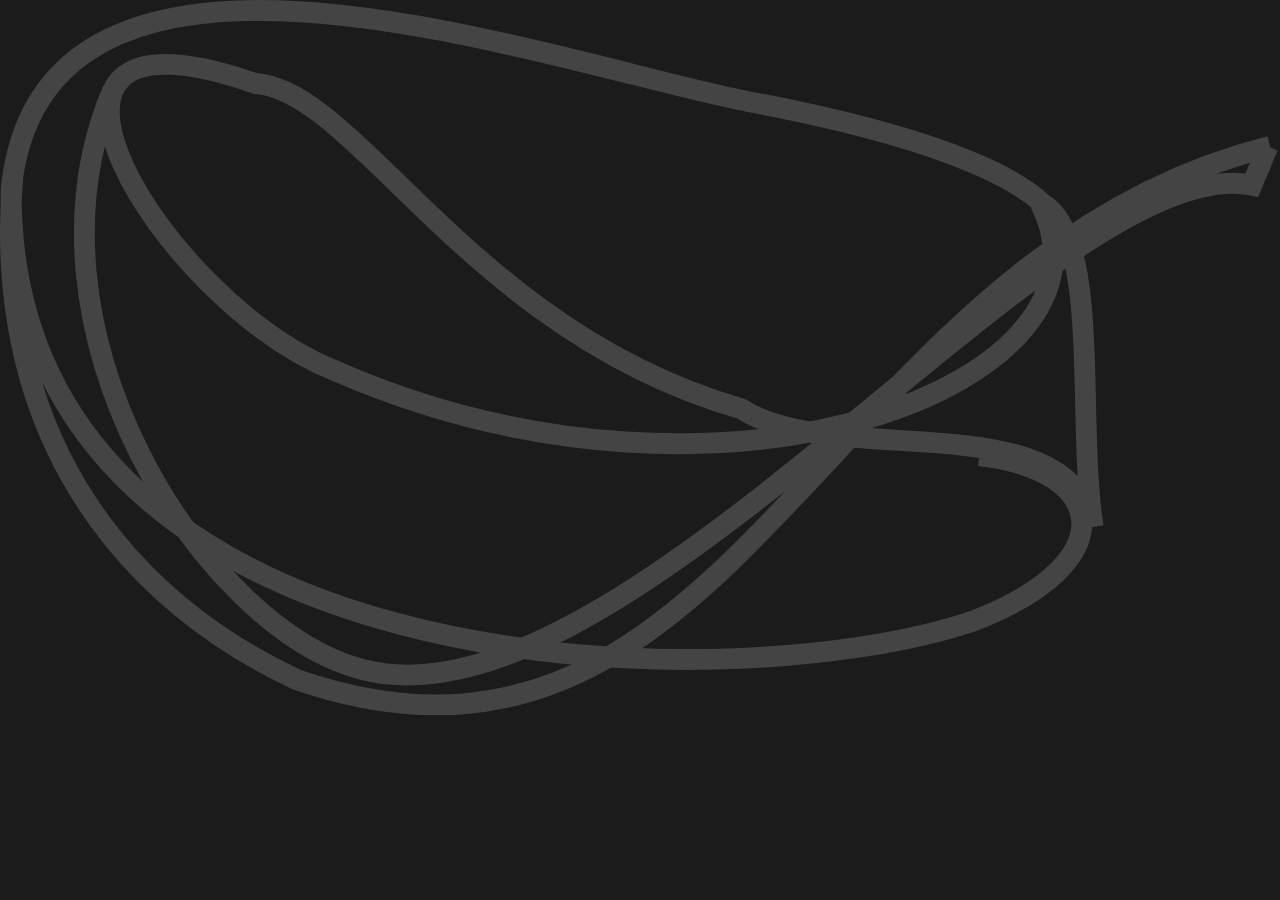
==== index.html @ c8cbcb64 "Update index.html" ====
<html lang="en">
<head>
    <meta charset="UTF-8">
    <meta name="viewport" content="width=device-width, initial-scale=1.0">
    <title>Q Wonder</title>
    <link rel="stylesheet" type="text/css" href="./styles.css" media="all">
</head>
<body>
    <div style="height: 100vh; align-items: center;">
        <svg id="svgtemp" "http://www.w3.org/2000/svg" viewBox="-0.989879 19.1425 12.26 6.852">
            <path d="m 8.39 23.507 c 1.227 0.136 1.402 1.012 -0.039 1.577 c -2.396 0.819 -9.273 0.643 -9.234 -4.129 c 0.312 -3.078 5.377 -1.13 7.169 -0.819 c 1.617 0.312 2.396 0.663 2.708 0.955 c 0.564 0.331 0.3247 2.0647 0.487 3.097 c -0.234 -1.207 -2.474 -0.545 -3.371 -1.13 c -2.591 -0.74 -3.681 -3.058 -4.655 -3.116 c -2.728 -0.955 -0.916 2.103 0.798 2.766 c 3.741 1.617 7.598 0.078 6.721 -1.617 m 2.201 -0.546 c -4.305 1.072 -5.104 6.565 -9.331 5.104 c -0.74 -0.35 -3 -1.597 -2.708 -4.85 m 0.955 -0.799 c -0.974 2.279 0.857 5.143 2.377 5.552 c 2.532 0.682 6.701 -5.026 8.532 -4.636 l 0.156 -0.371" stroke="#444444" stroke-width="0.2" fill="none"/>
        </svg>            


    </div>
</body>
</html>
---- styles.css ----
* {
    margin: 0;
    padding: 0;
    box-sizing: border-box;
}

body {
    font-family: Arial, Helvetica, sans-serif;
    background-color: rgb(27, 27, 27);

}
header {
    background-color: 1b1b1b;
    color: rgb(231, 15, 15);
    padding: 10px 0;
    
    /* position: fixed;
    top: 0;
    width: 25%;
    padding: 30px 10px;
    display: flex;
    justify-content: space-between;
    align-items: center;
    text-align: center; */
}
h3 {
    padding: 10px;
}
img {
    display: block;
    width: 100%;
    height: auto;
}
div#logoQ img {
    width: 135px;
}
div#topnav li {
    display: block;
    margin-left: 70px;
}
footer {
    padding-top: 120px;
}
.mono {
    font-family: "architekt";
}
footer a {
    transition: color 0.8s ease;
}
header#menu {
    height: 60px;
    position: fixed;
    top: 0;
    left: 0;
    right: 0;
    z-index: 10;
    height: 80px;
}
.ancora:before, #menu-c li a:before {content: ''; position: absolute; bottom: -4px; height: 1px; background: #dcdccd; width: 0; transition: width 0.6s ease;}
.attivo.ancora:before, .ancora:hover:before, #menu-c li a:hover:before {
    width: 100%;
}
.flex {display: flex; justify-content: space-between; align-items: center;}
#smooth-container {
    opacity: 0;
    transition: opacity 1s ease;
}
#smooth-container.show {opacity: 1; !important;}
.w100 {width: 100%;}
.logo-container {
    height: calc(100vh - 240px);
    display: flex;
    align-items: flex-end;
    padding: 120px;
}
div#logo img {
    width: 135px;
}
div#menu-c li {
    display: inline-block;
    margin-left: 70px;
}
div#menu-c li:first-of-type {
    margin-left: 0;
}
.center-title {
    position: absolute;
    top: 50%;
    max-width: 1070px;
    left: 50%;
    transform: translate(-50%, -50%);
    width: 100%;
}
.logo-in-page {
    width: 100%;
}
.canvas-imgs {
    display: block;
    object-fit: contain;
    width: 80%;
    height: 80%;
    margin: 0 auto;
    margin-bottom: -80%;
}
.panel {
    width: 100%;
    height: 100%;
    position: relative;
    box-sizing: border-box;
    display: flex;
    align-items: center;
    text-align: center;
}
.panel {
    height: 100vh;    
}
.plus {
    z-index: 10;
    position: absolute;
    top: 160px;
    left: 120px;
    width: 100px;
}
.wrap {
    max-width: auto;
    margin: 0 auto;
    padding: 0 20px;
    overflow: hidden;
    /* display: inline-block; */
}
#logoQ {
    float: left;
    /* height: 50px; */
    /* width: 50px; */
    
}
#logoQanvaz {
    float: left;

}
nav {
    float: right;
}
.topnav {
    list-style-type: none;
    margin: 0;
    padding: 0;
}

.topnav li {
    display: inline-block;
    margin-left: 20px;
}
.topnav li a {
    color: aqua;
    text-decoration: none;
    padding: 10px 15px;
    display: inline-block;
    transition: background-color 0.3s;
}
.topnav li a:hover {
    background-color: aqua;
}
/* .burgernav {
    display: none;
    cursor: pointer;
}
.burgernav div {
    width: 25px;
    height: 3px;
    background-color: blue ;
    margin: 5px;
    transition: transform 0.3s, background-color 0.3s ;
} */
.content {
    padding: 50px 0;
    text-align: left;
}
.page {}
@font-face {
    font-family: "architekt";
    src: url("../fonts/architekt.woff");
}
@keyframes loading {
    0% {
        background-position: 0 0;
    }
    100% {
        background-position: 10000000% 0;
    }
}
@keyframes show-content-image {
    0% {
        visibility: hidden;
    }
    99% {
        visibility: hidden;
    }
    to {
        visibility: visible;
    }
}
@keyframes turn-on-visibility {
    0% {
        opacity: 0;
    }
    to {
        opacity: 1;
    }
}
}
/* @media screen and (max-width: 768px) {
    .topnav {
        display: none;
        text-align: center;
        width: 100%;
        position: absolute;
        background-color: blue ;
        top: 60px;
        left: 0;
        z-index: 1;
    }
    .topnav.active {
        display: block;
    }
    .topnav li {
        display: block;
        margin: 10px 0;
    }
    .burgernav {
        display: block;
        float: right;
        margin-top: 15px;
    }
    .burgernav.active .first {
        transform: rotate(-45deg) translate(-5px, 6px);
    }
    .burgernav.active .second {
        opacity: 0;
    }
    .burgernav.active .third {
        transform: rotate(45deg), translate(-5px, -6px);
    }
} */
/* body {
    background-color: 1b1b1b;
    margin: 0;
    border: 0;
    padding: 0;
    
    }
div {
    display: grid;
    height: 
}
ul {
    color:#dcdccd;
}
#land {
    inset
    
}
#topnav {
    max-height: 16px;
    height: 50px;
    /* position: fixed;
    top: 0;
    left: 0;
    right: 0;
    z-index: 0; */

/* }
/* #pgzero .topnav {
    overflow: hidden; 
}
@font-face {
    font-family: ;
    src: url();
}


contemporary on desktop 41px to 65px|on mobile 34px-146px */ */

/* .leftnav {
    width: 200px;
    background-color: ;
    position: fixed;
    top: 0;
    bottom: 0;
    overflow-y: auto;
} */
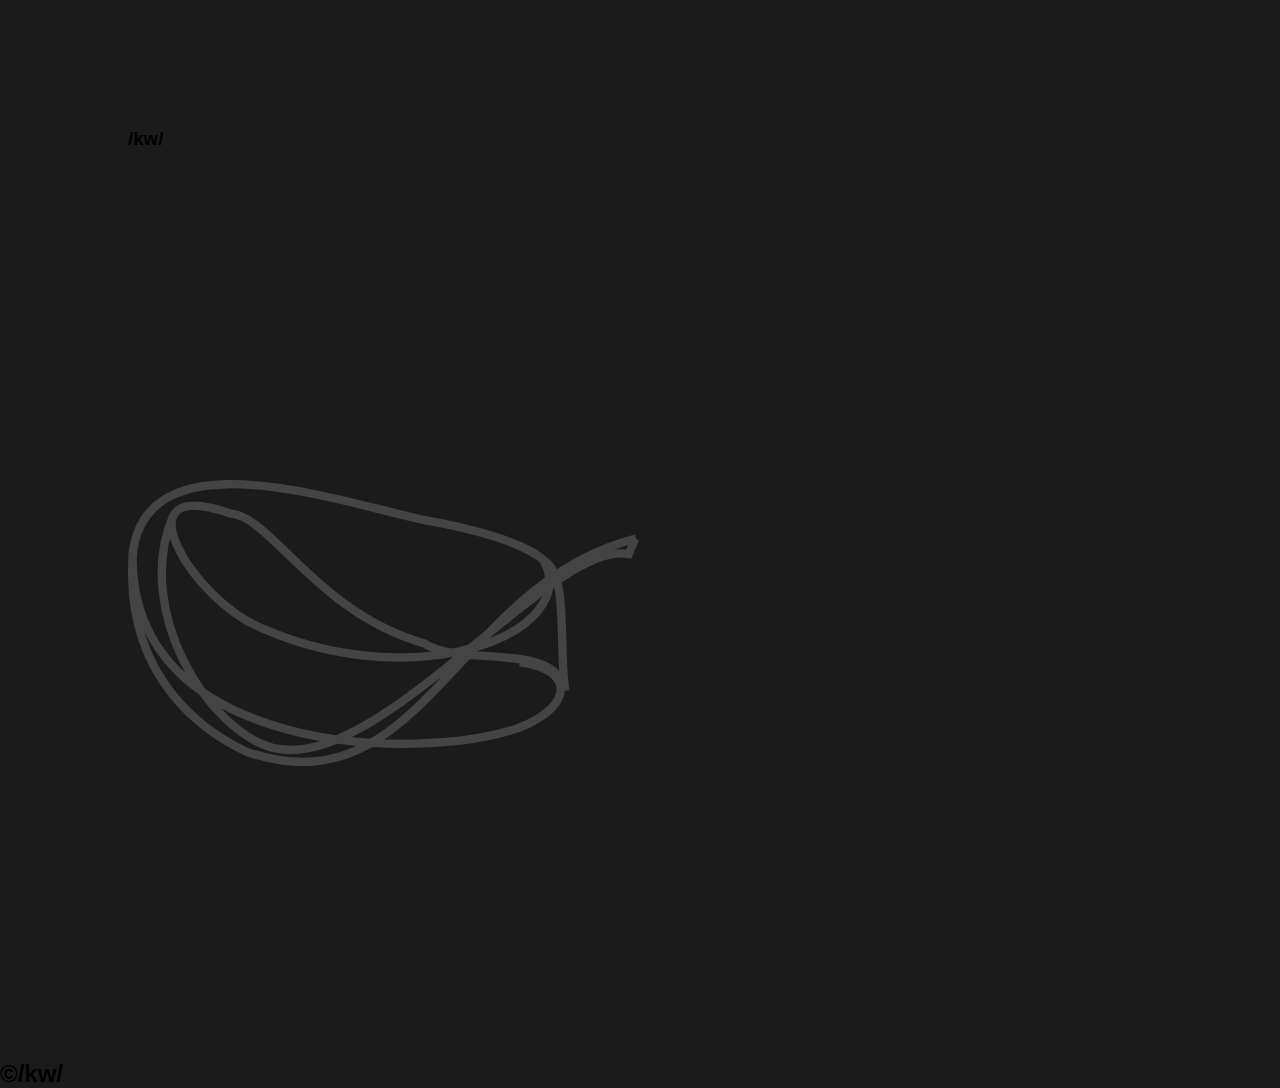
==== commit b5bfbd1a: "upd" ====
--- a/index.html
+++ b/index.html
@@ -3,9 +3,12 @@
     <meta charset="UTF-8">
     <meta name="viewport" content="width=device-width, initial-scale=1.0">
     <title>Q Wonder</title>
-    <link rel="stylesheet" type="text/css" href="./styles.css" media="all">
+    <link rel="stylesheet" type="text/css" href="styles.css" media="all">
 </head>
-<body>
+<body class="">
+    <div>
+        <h3 style="padding-left: 10%; padding-top: 10%;">/kw/</h3>
+    </div>
     <div style="height: 100vh; align-items: center;">
         <svg id="svgtemp" "http://www.w3.org/2000/svg" viewBox="-0.989879 19.1425 12.26 6.852">
             <path d="m 8.39 23.507 c 1.227 0.136 1.402 1.012 -0.039 1.577 c -2.396 0.819 -9.273 0.643 -9.234 -4.129 c 0.312 -3.078 5.377 -1.13 7.169 -0.819 c 1.617 0.312 2.396 0.663 2.708 0.955 c 0.564 0.331 0.3247 2.0647 0.487 3.097 c -0.234 -1.207 -2.474 -0.545 -3.371 -1.13 c -2.591 -0.74 -3.681 -3.058 -4.655 -3.116 c -2.728 -0.955 -0.916 2.103 0.798 2.766 c 3.741 1.617 7.598 0.078 6.721 -1.617 m 2.201 -0.546 c -4.305 1.072 -5.104 6.565 -9.331 5.104 c -0.74 -0.35 -3 -1.597 -2.708 -4.85 m 0.955 -0.799 c -0.974 2.279 0.857 5.143 2.377 5.552 c 2.532 0.682 6.701 -5.026 8.532 -4.636 l 0.156 -0.371" stroke="#444444" stroke-width="0.2" fill="none"/>
@@ -13,5 +16,8 @@
 
 
     </div>
+    <div>
+        <h2>&copy;/kw/</h2>
+    </div>
 </body>
-</html>
+</html>--- a/styles.css
+++ b/styles.css
@@ -6,121 +6,28 @@
 }
 
 body {
-    font-family: Arial, Helvetica, sans-serif;
-    background-color: rgb(27, 27, 27);
+    font-family: 'Gill Sans', 'Gill Sans MT', Calibri, 'Trebuchet MS', sans-serif;
+    background-color: 1b1b1b;
 
 }
 header {
     background-color: 1b1b1b;
-    color: rgb(231, 15, 15);
+    color: rgb(6, 6, 6);
     padding: 10px 0;
-    
-    /* position: fixed;
-    top: 0;
-    width: 25%;
-    padding: 30px 10px;
-    display: flex;
-    justify-content: space-between;
-    align-items: center;
-    text-align: center; */
 }
 h3 {
     padding: 10px;
 }
-img {
+#svgtemp {
     display: block;
-    width: 100%;
+    width: 50%;
     height: auto;
-}
-div#logoQ img {
-    width: 135px;
+    padding-left: 10%;
+    padding-top: 25%;
 }
 div#topnav li {
     display: block;
     margin-left: 70px;
-}
-footer {
-    padding-top: 120px;
-}
-.mono {
-    font-family: "architekt";
-}
-footer a {
-    transition: color 0.8s ease;
-}
-header#menu {
-    height: 60px;
-    position: fixed;
-    top: 0;
-    left: 0;
-    right: 0;
-    z-index: 10;
-    height: 80px;
-}
-.ancora:before, #menu-c li a:before {content: ''; position: absolute; bottom: -4px; height: 1px; background: #dcdccd; width: 0; transition: width 0.6s ease;}
-.attivo.ancora:before, .ancora:hover:before, #menu-c li a:hover:before {
-    width: 100%;
-}
-.flex {display: flex; justify-content: space-between; align-items: center;}
-#smooth-container {
-    opacity: 0;
-    transition: opacity 1s ease;
-}
-#smooth-container.show {opacity: 1; !important;}
-.w100 {width: 100%;}
-.logo-container {
-    height: calc(100vh - 240px);
-    display: flex;
-    align-items: flex-end;
-    padding: 120px;
-}
-div#logo img {
-    width: 135px;
-}
-div#menu-c li {
-    display: inline-block;
-    margin-left: 70px;
-}
-div#menu-c li:first-of-type {
-    margin-left: 0;
-}
-.center-title {
-    position: absolute;
-    top: 50%;
-    max-width: 1070px;
-    left: 50%;
-    transform: translate(-50%, -50%);
-    width: 100%;
-}
-.logo-in-page {
-    width: 100%;
-}
-.canvas-imgs {
-    display: block;
-    object-fit: contain;
-    width: 80%;
-    height: 80%;
-    margin: 0 auto;
-    margin-bottom: -80%;
-}
-.panel {
-    width: 100%;
-    height: 100%;
-    position: relative;
-    box-sizing: border-box;
-    display: flex;
-    align-items: center;
-    text-align: center;
-}
-.panel {
-    height: 100vh;    
-}
-.plus {
-    z-index: 10;
-    position: absolute;
-    top: 160px;
-    left: 120px;
-    width: 100px;
 }
 .wrap {
     max-width: auto;
@@ -129,17 +36,12 @@
     overflow: hidden;
     /* display: inline-block; */
 }
-#logoQ {
-    float: left;
-    /* height: 50px; */
-    /* width: 50px; */
-    
-}
+
 #logoQanvaz {
     float: left;
 
 }
-nav {
+/* nav {
     float: right;
 }
 .topnav {
@@ -160,29 +62,18 @@
     transition: background-color 0.3s;
 }
 .topnav li a:hover {
-    background-color: aqua;
+    background-color: aqua; */
 }
-/* .burgernav {
-    display: none;
-    cursor: pointer;
-}
-.burgernav div {
-    width: 25px;
-    height: 3px;
-    background-color: blue ;
-    margin: 5px;
-    transition: transform 0.3s, background-color 0.3s ;
-} */
 .content {
     padding: 50px 0;
     text-align: left;
 }
-.page {}
-@font-face {
+
+/* @font-face {
     font-family: "architekt";
     src: url("../fonts/architekt.woff");
-}
-@keyframes loading {
+} */
+/* @keyframes loading {
     0% {
         background-position: 0 0;
     }
@@ -208,85 +99,4 @@
     to {
         opacity: 1;
     }
-}
-}
-/* @media screen and (max-width: 768px) {
-    .topnav {
-        display: none;
-        text-align: center;
-        width: 100%;
-        position: absolute;
-        background-color: blue ;
-        top: 60px;
-        left: 0;
-        z-index: 1;
-    }
-    .topnav.active {
-        display: block;
-    }
-    .topnav li {
-        display: block;
-        margin: 10px 0;
-    }
-    .burgernav {
-        display: block;
-        float: right;
-        margin-top: 15px;
-    }
-    .burgernav.active .first {
-        transform: rotate(-45deg) translate(-5px, 6px);
-    }
-    .burgernav.active .second {
-        opacity: 0;
-    }
-    .burgernav.active .third {
-        transform: rotate(45deg), translate(-5px, -6px);
-    }
 } */
-/* body {
-    background-color: 1b1b1b;
-    margin: 0;
-    border: 0;
-    padding: 0;
-    
-    }
-div {
-    display: grid;
-    height: 
-}
-ul {
-    color:#dcdccd;
-}
-#land {
-    inset
-    
-}
-#topnav {
-    max-height: 16px;
-    height: 50px;
-    /* position: fixed;
-    top: 0;
-    left: 0;
-    right: 0;
-    z-index: 0; */
-
-/* }
-/* #pgzero .topnav {
-    overflow: hidden; 
-}
-@font-face {
-    font-family: ;
-    src: url();
-}
-
-
-contemporary on desktop 41px to 65px|on mobile 34px-146px */ */
-
-/* .leftnav {
-    width: 200px;
-    background-color: ;
-    position: fixed;
-    top: 0;
-    bottom: 0;
-    overflow-y: auto;
-} */
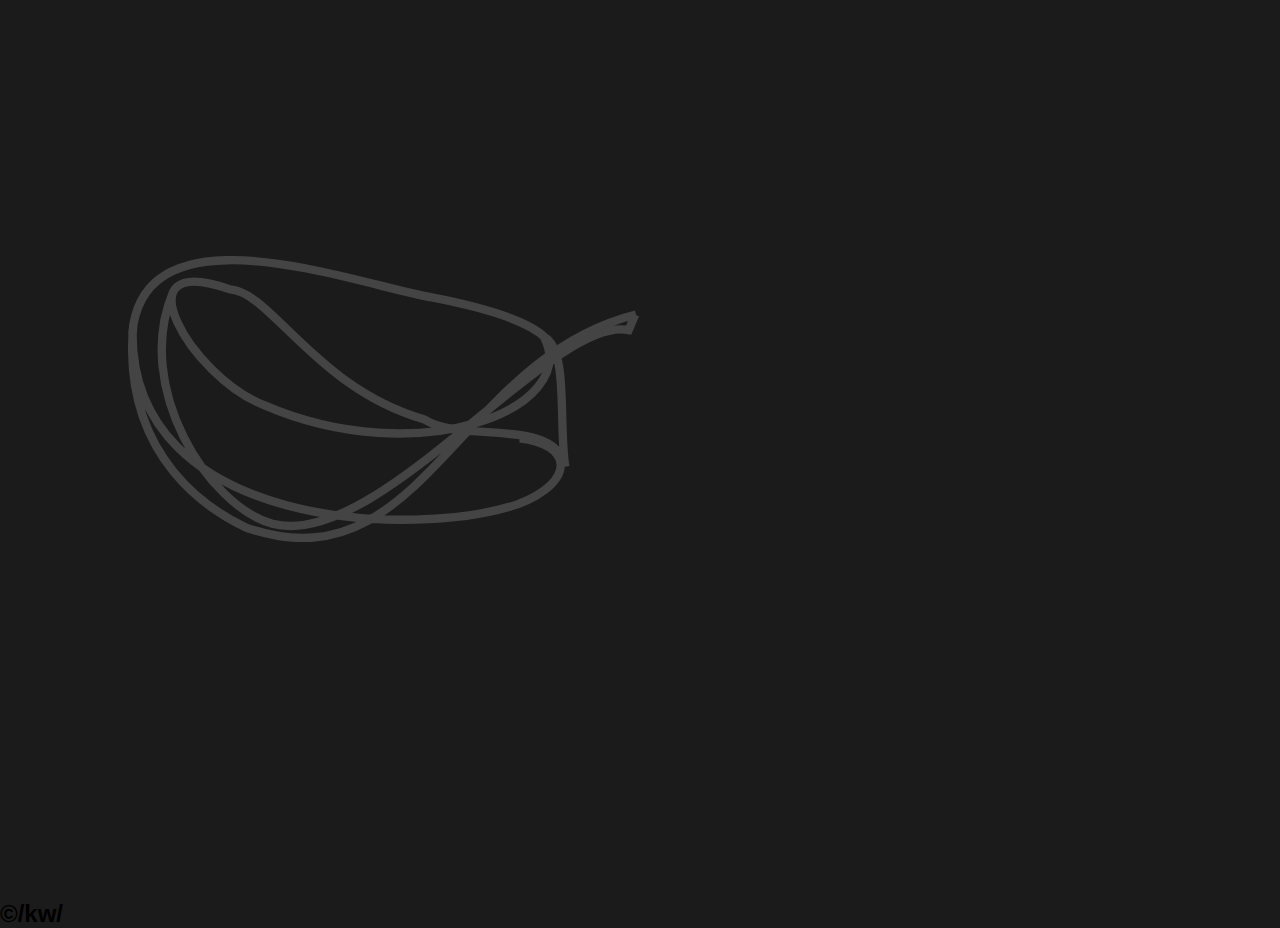
==== commit fe1c7d98: "upd" ====
--- a/index.html
+++ b/index.html
@@ -6,9 +6,6 @@
     <link rel="stylesheet" type="text/css" href="styles.css" media="all">
 </head>
 <body class="">
-    <div>
-        <h3 style="padding-left: 10%; padding-top: 10%;">/kw/</h3>
-    </div>
     <div style="height: 100vh; align-items: center;">
         <svg id="svgtemp" "http://www.w3.org/2000/svg" viewBox="-0.989879 19.1425 12.26 6.852">
             <path d="m 8.39 23.507 c 1.227 0.136 1.402 1.012 -0.039 1.577 c -2.396 0.819 -9.273 0.643 -9.234 -4.129 c 0.312 -3.078 5.377 -1.13 7.169 -0.819 c 1.617 0.312 2.396 0.663 2.708 0.955 c 0.564 0.331 0.3247 2.0647 0.487 3.097 c -0.234 -1.207 -2.474 -0.545 -3.371 -1.13 c -2.591 -0.74 -3.681 -3.058 -4.655 -3.116 c -2.728 -0.955 -0.916 2.103 0.798 2.766 c 3.741 1.617 7.598 0.078 6.721 -1.617 m 2.201 -0.546 c -4.305 1.072 -5.104 6.565 -9.331 5.104 c -0.74 -0.35 -3 -1.597 -2.708 -4.85 m 0.955 -0.799 c -0.974 2.279 0.857 5.143 2.377 5.552 c 2.532 0.682 6.701 -5.026 8.532 -4.636 l 0.156 -0.371" stroke="#444444" stroke-width="0.2" fill="none"/>
@@ -20,4 +17,4 @@
         <h2>&copy;/kw/</h2>
     </div>
 </body>
-</html>+</html>
--- a/styles.css
+++ b/styles.css
@@ -23,7 +23,7 @@
     width: 50%;
     height: auto;
     padding-left: 10%;
-    padding-top: 25%;
+    padding-top: 20%;
 }
 div#topnav li {
     display: block;
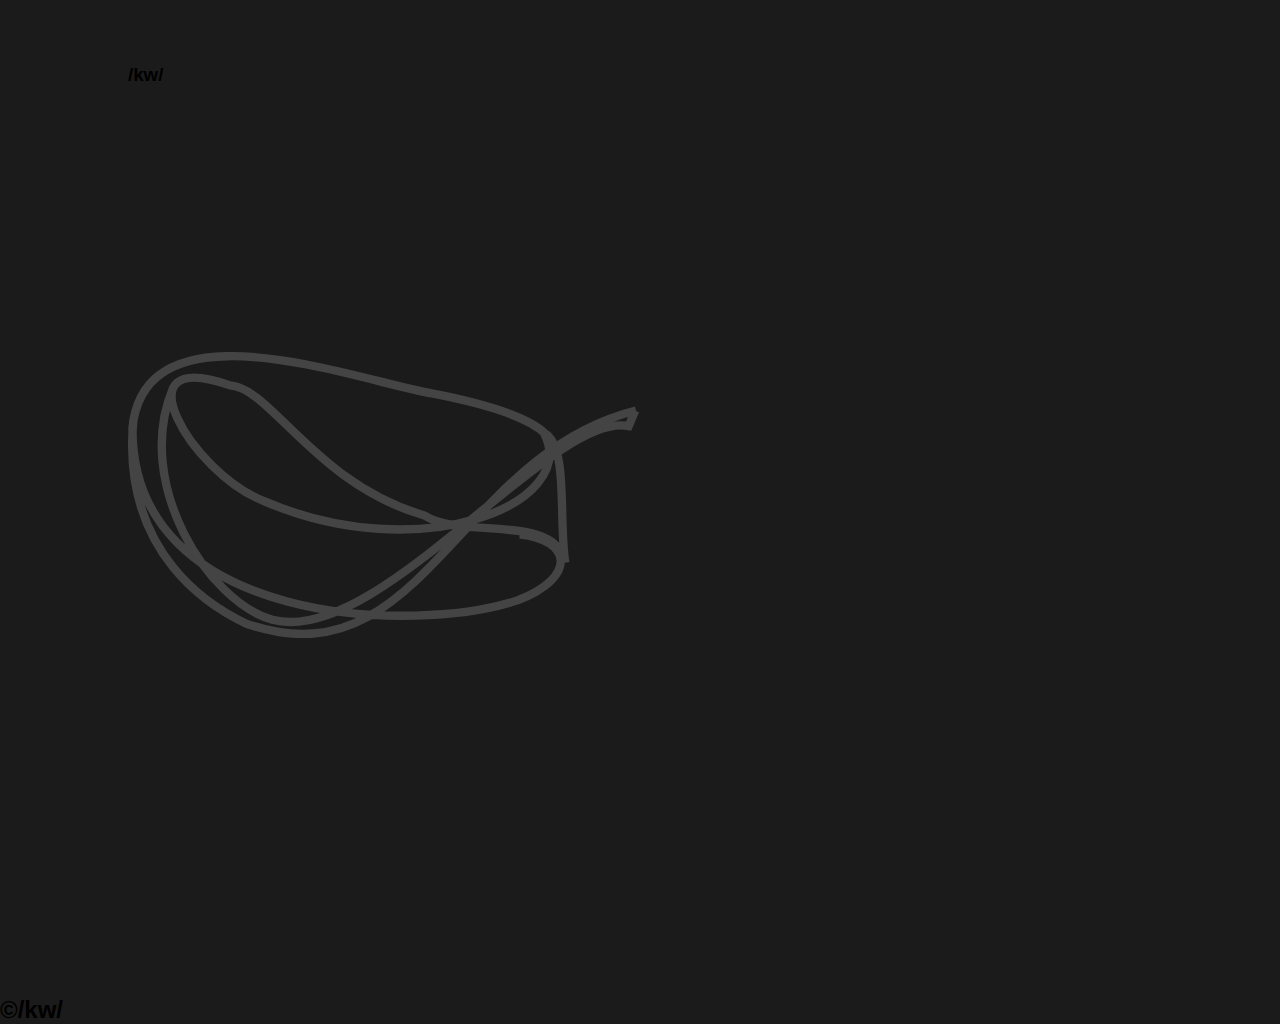
==== commit 213589bd: "upd3" ====
--- a/index.html
+++ b/index.html
@@ -6,6 +6,9 @@
     <link rel="stylesheet" type="text/css" href="styles.css" media="all">
 </head>
 <body class="">
+    <div>
+        <h3 style="padding-left: 10%;padding-top: 5%;">/kw/</h3>
+    </div>
     <div style="height: 100vh; align-items: center;">
         <svg id="svgtemp" "http://www.w3.org/2000/svg" viewBox="-0.989879 19.1425 12.26 6.852">
             <path d="m 8.39 23.507 c 1.227 0.136 1.402 1.012 -0.039 1.577 c -2.396 0.819 -9.273 0.643 -9.234 -4.129 c 0.312 -3.078 5.377 -1.13 7.169 -0.819 c 1.617 0.312 2.396 0.663 2.708 0.955 c 0.564 0.331 0.3247 2.0647 0.487 3.097 c -0.234 -1.207 -2.474 -0.545 -3.371 -1.13 c -2.591 -0.74 -3.681 -3.058 -4.655 -3.116 c -2.728 -0.955 -0.916 2.103 0.798 2.766 c 3.741 1.617 7.598 0.078 6.721 -1.617 m 2.201 -0.546 c -4.305 1.072 -5.104 6.565 -9.331 5.104 c -0.74 -0.35 -3 -1.597 -2.708 -4.85 m 0.955 -0.799 c -0.974 2.279 0.857 5.143 2.377 5.552 c 2.532 0.682 6.701 -5.026 8.532 -4.636 l 0.156 -0.371" stroke="#444444" stroke-width="0.2" fill="none"/>
--- a/styles.css
+++ b/styles.css
@@ -25,10 +25,6 @@
     padding-left: 10%;
     padding-top: 20%;
 }
-div#topnav li {
-    display: block;
-    margin-left: 70px;
-}
 .wrap {
     max-width: auto;
     margin: 0 auto;
@@ -41,62 +37,8 @@
     float: left;
 
 }
-/* nav {
-    float: right;
-}
-.topnav {
-    list-style-type: none;
-    margin: 0;
-    padding: 0;
-}
-
-.topnav li {
-    display: inline-block;
-    margin-left: 20px;
-}
-.topnav li a {
-    color: aqua;
-    text-decoration: none;
-    padding: 10px 15px;
-    display: inline-block;
-    transition: background-color 0.3s;
-}
-.topnav li a:hover {
-    background-color: aqua; */
-}
 .content {
     padding: 50px 0;
     text-align: left;
 }
 
-/* @font-face {
-    font-family: "architekt";
-    src: url("../fonts/architekt.woff");
-} */
-/* @keyframes loading {
-    0% {
-        background-position: 0 0;
-    }
-    100% {
-        background-position: 10000000% 0;
-    }
-}
-@keyframes show-content-image {
-    0% {
-        visibility: hidden;
-    }
-    99% {
-        visibility: hidden;
-    }
-    to {
-        visibility: visible;
-    }
-}
-@keyframes turn-on-visibility {
-    0% {
-        opacity: 0;
-    }
-    to {
-        opacity: 1;
-    }
-} */
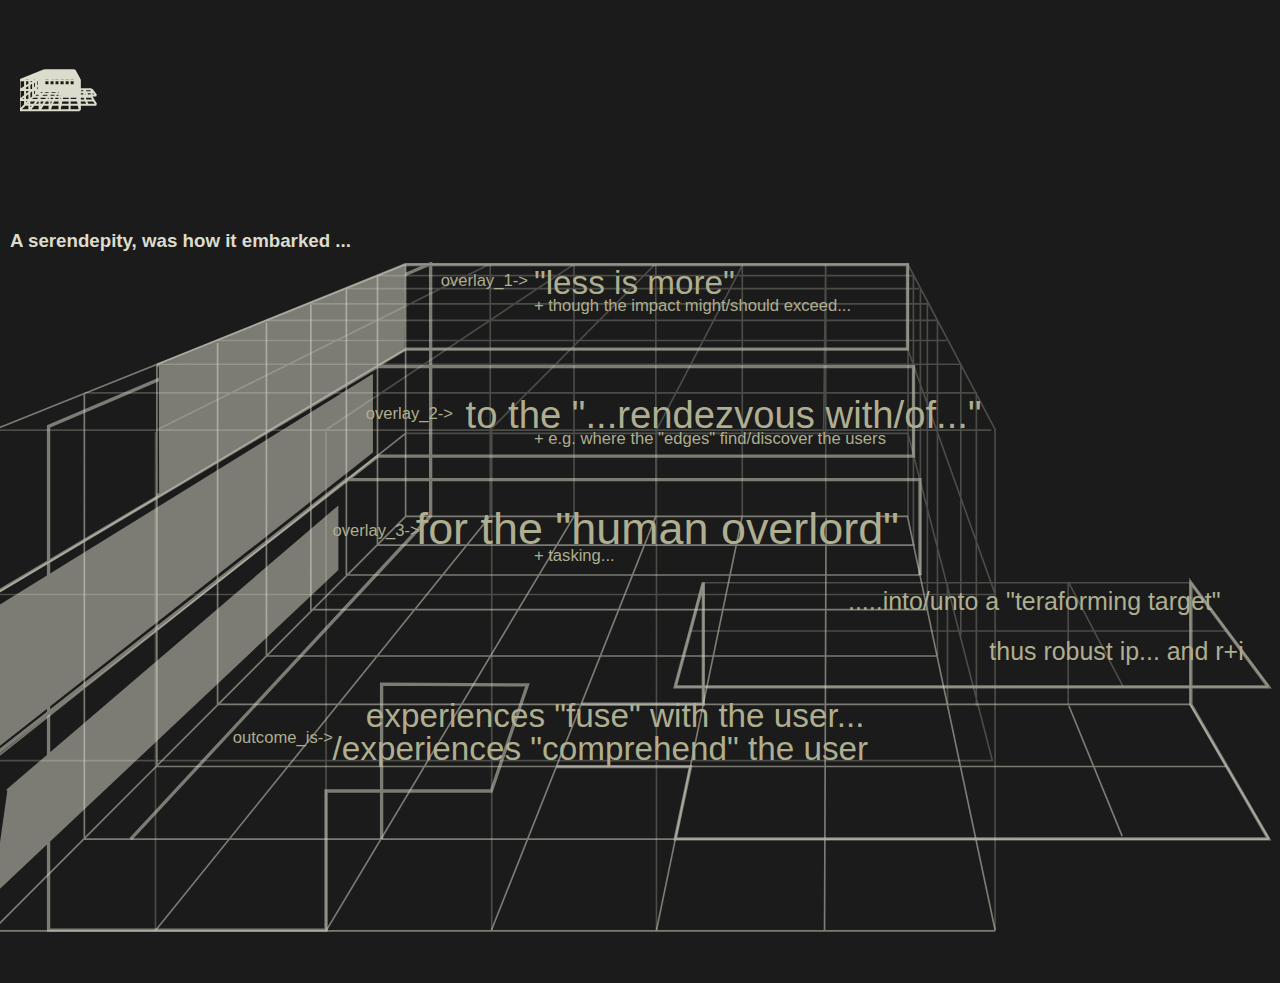
==== commit 446bf062: "Update index.html" ====
--- a/index.html
+++ b/index.html
@@ -2,22 +2,83 @@
 <head>
     <meta charset="UTF-8">
     <meta name="viewport" content="width=device-width, initial-scale=1.0">
-    <title>Q Wonder</title>
+    <title>Investors</title>
     <link rel="stylesheet" type="text/css" href="styles.css" media="all">
+
 </head>
-<body class="">
-    <div>
-        <h3 style="padding-left: 10%;padding-top: 5%;">/kw/</h3>
+<body>
+
+    <header>
+        <div class="wrap">
+            <div id="logoQanvaz">
+                <svg>
+                    <path d="M-.447 70.175V100.27H59.829M5.073 67.95V94.75H76.302M9.436 66.258V90.387H73.72M13.086 64.922V86.647H71.583M16.024 63.676V83.741H56.358M18.695 62.607V80.949H55.824M20.832 61.717V78.871H55.379M22.702 60.916V77.074H55.023M24.394 60.203V75.34H54.577L59.85 100.232M76.322 94.755 71.583 86.647M67.488 94.572 64.282 86.736M49.59 100.274 49.68 75.429M39.477 100.253 44.635 75.353M29.553 100.232 39.441 75.34M19.608 100.274 34.532 75.328M9.327 100.274 29.474 75.341M-.43 100.232 24.403 75.342M-.447 90.031 24.394 70.354M-.358 80.059 24.394 65.278M-.441 70.165 24.393 60.197M24.41 60.18H54.612M-.452 70.161H59.618M54.612 75.35V60.145M42.3 86.651V79.393M49.656 86.651M56.982 86.626V79.393M64.244 86.652V79.336M65.773 90.385M67.557 94.73M64.282 79.336 67.525 85.538M71.583 86.639V79.279 85.651M40.612 85.595H76.287M41.466 82.238H73.784M42.262 79.336H71.622M71.622 79.336 76.287 85.538M40.612 85.595 42.262 79.393M59.847 100.291V70.109L54.596 60.18M24.409 70.348H54.586M24.393 65.279H54.586M29.483 75.331V60.205M-.428 80.042H59.854L54.619 65.349M54.934 77.073V60.854M55.353 78.877V61.693M55.773 80.934V62.449M56.381 83.724V63.624M9.351 100.292V70.291M19.61 100.292V70.234M29.573 100.238V70.121M39.481 100.265V70.121M-.455 90.031H59.683L54.619 70.413M34.52 75.348V60.2M39.442 75.315V60.205M44.642 75.364V60.189M49.662 75.331V60.206M22.701 60.864H54.93M20.843 61.645H55.28M18.689 62.56H55.765M16.023 63.557H56.357M13.088 64.768H56.923M9.453 66.195H57.785V82.515M5.091 67.919H58.719V86.727M29.474 60.172 9.384 70.163M34.536 60.172 19.608 70.134M39.409 60.172 29.526 70.1M44.66 60.223 39.478 70.169M49.654 60.202 49.534 70.238" stroke="#DCDCCD" stroke-width="2" fill="none"/>
+                </svg>
+            </div>
+    </header>
+    
+    <div class="content">
+        <h3 style="color: dcdccd;">A serendepity, was how it embarked ...</h3>
+        <svg xmlns="http://www.w3.org/2000/svg" viewBox="0 60.045 76.98 40.35" class="svgbox">
+            <g opacity="">
+                <path id=""
+                    d="M-.447 70.175V100.27H59.829M5.073 67.95V94.75H76.302M9.436 66.258V90.387H73.72M13.086 64.922V86.647H71.583M16.024 63.676V83.741H56.358M18.695 62.607V80.949H55.824M20.832 61.717V78.871H55.379M22.702 60.916V77.074H55.023M24.394 60.203V75.34H54.577L59.85 100.232M76.322 94.755 71.583 86.647M67.488 94.572 64.282 86.736M49.59 100.274 49.68 75.429M39.477 100.253 44.635 75.353M29.553 100.232 39.441 75.34M19.608 100.274 34.532 75.328M9.327 100.274 29.474 75.341M-.43 100.232 24.403 75.342M-.447 90.031 24.394 70.354M-.358 80.059 24.394 65.278M-.441 70.165 24.393 60.197" stroke="#DCDCCD" stroke-width="0.1" stroke-opacity="50%" fill="none" />
+            </g>
+            <g opacity="50%">
+                <g><polygon points="9.67 73.84 9.65 66.38 24.28 60.34 24.24 65.2" stroke="#DCDCCD" stroke-width="0.2" fill="#dcdccd"/></g>
+                <g><polygon points="0.099,88.94 0.099,80.70 22.33,66.95 22.33,71.46" stroke="#DCDCCD" stroke-width="0.2" fill="#DCDCCD"/></g>
+                <g><polyline points="0.44 91.86 20.25 74.9 20.25 78.53 -0.44 98.02" stroke="#DCDCCD" stroke-width="0.2" fill="#dcdccd"/></g>
+                <g><polyline points="9.44 66.26 24.39 60.2 54.58 60.2 54.58 65.28 24.39 65.28 9.44 74.11 z" stroke="#DCDCCD" stroke-width="0.2" fill="none"/></g>
+                <g><polyline points="-0.44 80.06 22.70 66.34 54.94 66.34 54.94 71.72 22.72 71.72 -0.44 89.8 z" stroke="#DCDCCD" stroke-width="0.2" fill="none"/></g>
+                <g><polyline points="-0.44 89.78 20.83 73.13 55.33 73.13 55.33 78.88" stroke="#DCDCCD" stroke-width="0.2" fill="none"/></g>
+                <g><polyline points="7.86 94.75 25.9  75.32 25.9 60.15 2.92 69.93 2.92 100.23 19.61 100.23 19.61 91.86 29.55 91.86 31.72 85.48 22.95 85.43 22.95 94.75 z" stroke="#DCDCCD" stroke-width="0.2" fill="none"/></g>
+                <g><polyline points ="34.95 86.64 42.3 86.64 42.3 79.32 40.61 85.6  76.29 85.6 71.62 79.34 71.62 86.64 76.29 94.74 40.61 94.74 41.53 90.39 33.46 90.39 z" stroke="#DCDCCD" stroke-width="0.2" fill="none"/></g>
+            </g>
+            <g>
+                <path id=""
+                    d="M24.41 60.18H54.612M-.452 70.161H59.618M54.612 75.35V60.145M42.3 86.651V79.393M49.656 86.651M56.982 86.626V79.393M64.244 86.652V79.336M65.773 90.385M67.557 94.73M64.282 79.336 67.525 85.538M71.583 86.639V79.279 85.651M40.612 85.595H76.287M41.466 82.238H73.784M42.262 79.336H71.622M71.622 79.336 76.287 85.538M40.612 85.595 42.262 79.393M59.847 100.291V70.109L54.596 60.18M24.409 70.348H54.586M24.393 65.279H54.586M29.483 75.331V60.205M-.428 80.042H59.854L54.619 65.349M54.934 77.073V60.854M55.353 78.877V61.693M55.773 80.934V62.449M56.381 83.724V63.624M9.351 100.292V70.291M19.61 100.292V70.234M29.573 100.238V70.121M39.481 100.265V70.121M-.455 90.031H59.683L54.619 70.413M34.52 75.348V60.2M39.442 75.315V60.205M44.642 75.364V60.189M49.662 75.331V60.206M22.701 60.864H54.93M20.843 61.645H55.28M18.689 62.56H55.765M16.023 63.557H56.357M13.088 64.768H56.923M9.453 66.195H57.785V82.515M5.091 67.919H58.719V86.727M29.474 60.172 9.384 70.163M34.536 60.172 19.608 70.134M39.409 60.172 29.526 70.1M44.66 60.223 39.478 70.169M49.654 60.202 49.534 70.238" stroke="#DCDCCD" stroke-width="0.1" stroke-opacity="25%" fill="none"/>
+            </g>
+            <g class="svgtext">
+                <g style="font-size: 2px;"><text x="32.11" y="61.96">"less is more"</text></g>
+                <g style="font-size: 1px;"><text x="32.11" y="63">+ though the impact might/should exceed...</text></g>
+                <g style="font-size: 1px;"><text x="26.5" y="61.5">overlay_1-></text></g>
+                <g style="font-size: 2.3px;"><text x="28" y="70">to the "...rendezvous with/of..."</text></g>
+                <g style="font-size: 1px;"><text x="32.11" y="71">+ e.g. where the "edges" find/discover the users</text></g>
+                <g style="font-size: 1px;"><text x="22" y="69.5">overlay_2-></text></g>
+                <g style="font-size: 2.7px;"><text x="25" y="77">for the "human overlord"</text></g>
+                <g style="font-size: 1px;"><text x="32.11" y="78">+ tasking...</text></g>
+                <g style="font-size: 1px;"><text x="20" y="76.5">overlay_3-></text></g>
+                <g style="font-size: 2px;"><text x="22" y="88">experiences "fuse" with the user...</text></g>
+                <g style="font-size: 2px;"><text x="20" y="90">/experiences "comprehend" the user</text></g>
+                <g style="font-size: 1.5px;"><text x="51" y="81">.....into/unto a "teraforming target" </text></g>
+                <g style="font-size: 1px;"><text x="14" y="89">outcome_is-></text></g>
+                <g style="font-size: 1.5px;"><text x="59.5" y="84">thus robust ip... and r+i </text></g>
+
+    
+            </g>
+        </svg>  
+        <style type="text/css">
+            .svgbox {
+                height: auto; 
+                border: 0;
+                width: auto;
+            }
+            .svgtext {
+                fill:rgb(174, 174, 144);
+            }
+         </style>
+    
+    
     </div>
-    <div style="height: 100vh; align-items: center;">
-        <svg id="svgtemp" "http://www.w3.org/2000/svg" viewBox="-0.989879 19.1425 12.26 6.852">
-            <path d="m 8.39 23.507 c 1.227 0.136 1.402 1.012 -0.039 1.577 c -2.396 0.819 -9.273 0.643 -9.234 -4.129 c 0.312 -3.078 5.377 -1.13 7.169 -0.819 c 1.617 0.312 2.396 0.663 2.708 0.955 c 0.564 0.331 0.3247 2.0647 0.487 3.097 c -0.234 -1.207 -2.474 -0.545 -3.371 -1.13 c -2.591 -0.74 -3.681 -3.058 -4.655 -3.116 c -2.728 -0.955 -0.916 2.103 0.798 2.766 c 3.741 1.617 7.598 0.078 6.721 -1.617 m 2.201 -0.546 c -4.305 1.072 -5.104 6.565 -9.331 5.104 c -0.74 -0.35 -3 -1.597 -2.708 -4.85 m 0.955 -0.799 c -0.974 2.279 0.857 5.143 2.377 5.552 c 2.532 0.682 6.701 -5.026 8.532 -4.636 l 0.156 -0.371" stroke="#444444" stroke-width="0.2" fill="none"/>
-        </svg>            
+ 
 
 
-    </div>
-    <div>
-        <h2>&copy;/kw/</h2>
-    </div>
 </body>
 </html>
+
+
+<!-- <defs>
+    <linearGradient id="" x1="" y1="" x2="" y2="">
+        <stop offset="" style="stop-color: ;"
+    </linearGradient>
+</defs> -->
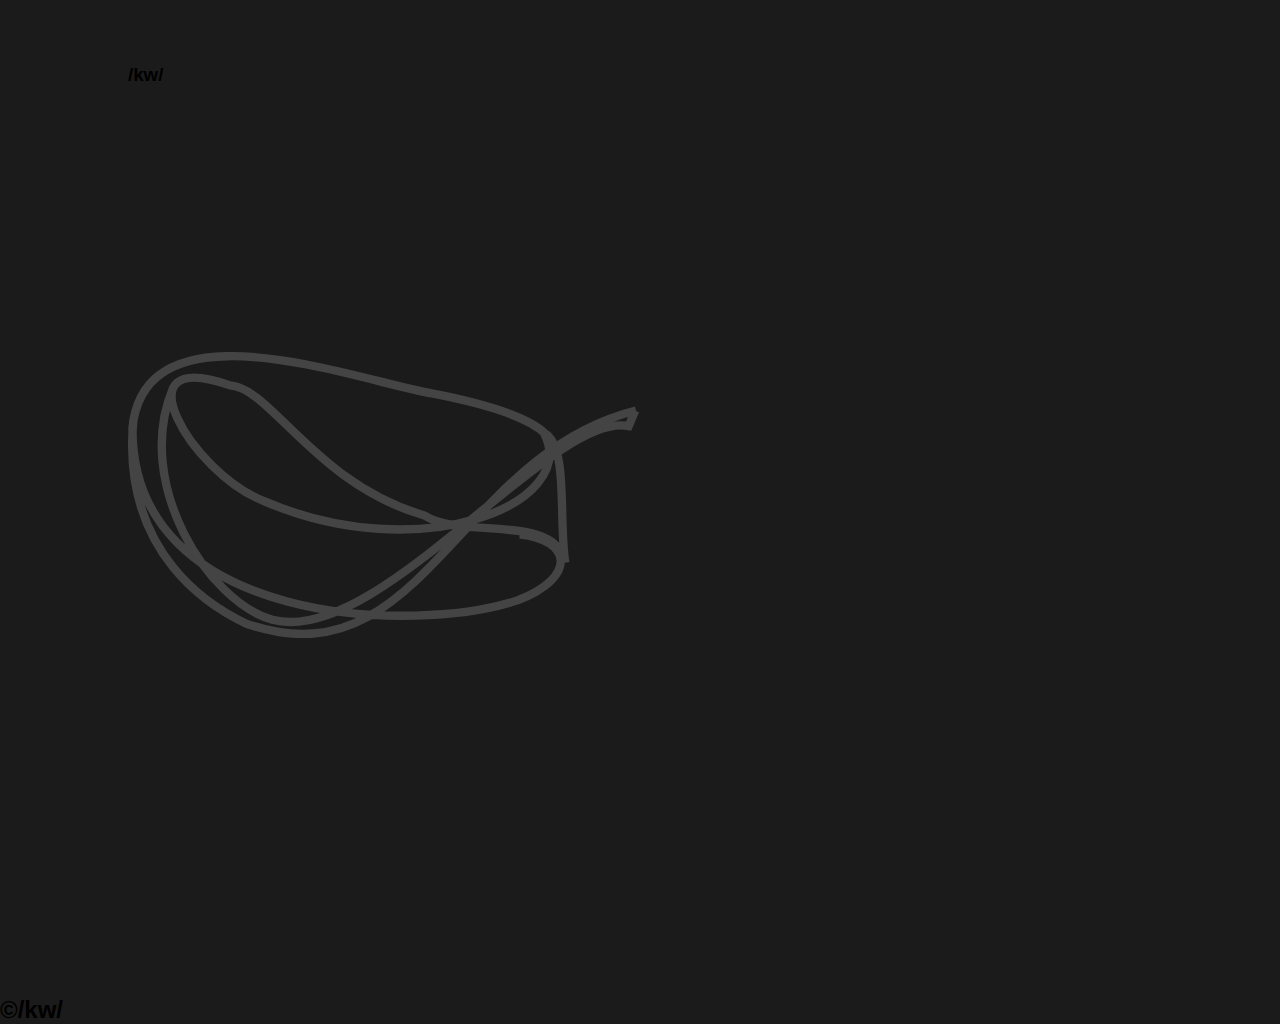
==== commit 983fbeb9: "Update index.html" ====
--- a/index.html
+++ b/index.html
@@ -2,83 +2,22 @@
 <head>
     <meta charset="UTF-8">
     <meta name="viewport" content="width=device-width, initial-scale=1.0">
-    <title>Investors</title>
+    <title>Q Wonder</title>
     <link rel="stylesheet" type="text/css" href="styles.css" media="all">
-
 </head>
-<body>
-
-    <header>
-        <div class="wrap">
-            <div id="logoQanvaz">
-                <svg>
-                    <path d="M-.447 70.175V100.27H59.829M5.073 67.95V94.75H76.302M9.436 66.258V90.387H73.72M13.086 64.922V86.647H71.583M16.024 63.676V83.741H56.358M18.695 62.607V80.949H55.824M20.832 61.717V78.871H55.379M22.702 60.916V77.074H55.023M24.394 60.203V75.34H54.577L59.85 100.232M76.322 94.755 71.583 86.647M67.488 94.572 64.282 86.736M49.59 100.274 49.68 75.429M39.477 100.253 44.635 75.353M29.553 100.232 39.441 75.34M19.608 100.274 34.532 75.328M9.327 100.274 29.474 75.341M-.43 100.232 24.403 75.342M-.447 90.031 24.394 70.354M-.358 80.059 24.394 65.278M-.441 70.165 24.393 60.197M24.41 60.18H54.612M-.452 70.161H59.618M54.612 75.35V60.145M42.3 86.651V79.393M49.656 86.651M56.982 86.626V79.393M64.244 86.652V79.336M65.773 90.385M67.557 94.73M64.282 79.336 67.525 85.538M71.583 86.639V79.279 85.651M40.612 85.595H76.287M41.466 82.238H73.784M42.262 79.336H71.622M71.622 79.336 76.287 85.538M40.612 85.595 42.262 79.393M59.847 100.291V70.109L54.596 60.18M24.409 70.348H54.586M24.393 65.279H54.586M29.483 75.331V60.205M-.428 80.042H59.854L54.619 65.349M54.934 77.073V60.854M55.353 78.877V61.693M55.773 80.934V62.449M56.381 83.724V63.624M9.351 100.292V70.291M19.61 100.292V70.234M29.573 100.238V70.121M39.481 100.265V70.121M-.455 90.031H59.683L54.619 70.413M34.52 75.348V60.2M39.442 75.315V60.205M44.642 75.364V60.189M49.662 75.331V60.206M22.701 60.864H54.93M20.843 61.645H55.28M18.689 62.56H55.765M16.023 63.557H56.357M13.088 64.768H56.923M9.453 66.195H57.785V82.515M5.091 67.919H58.719V86.727M29.474 60.172 9.384 70.163M34.536 60.172 19.608 70.134M39.409 60.172 29.526 70.1M44.66 60.223 39.478 70.169M49.654 60.202 49.534 70.238" stroke="#DCDCCD" stroke-width="2" fill="none"/>
-                </svg>
-            </div>
-    </header>
-    
-    <div class="content">
-        <h3 style="color: dcdccd;">A serendepity, was how it embarked ...</h3>
-        <svg xmlns="http://www.w3.org/2000/svg" viewBox="0 60.045 76.98 40.35" class="svgbox">
-            <g opacity="">
-                <path id=""
-                    d="M-.447 70.175V100.27H59.829M5.073 67.95V94.75H76.302M9.436 66.258V90.387H73.72M13.086 64.922V86.647H71.583M16.024 63.676V83.741H56.358M18.695 62.607V80.949H55.824M20.832 61.717V78.871H55.379M22.702 60.916V77.074H55.023M24.394 60.203V75.34H54.577L59.85 100.232M76.322 94.755 71.583 86.647M67.488 94.572 64.282 86.736M49.59 100.274 49.68 75.429M39.477 100.253 44.635 75.353M29.553 100.232 39.441 75.34M19.608 100.274 34.532 75.328M9.327 100.274 29.474 75.341M-.43 100.232 24.403 75.342M-.447 90.031 24.394 70.354M-.358 80.059 24.394 65.278M-.441 70.165 24.393 60.197" stroke="#DCDCCD" stroke-width="0.1" stroke-opacity="50%" fill="none" />
-            </g>
-            <g opacity="50%">
-                <g><polygon points="9.67 73.84 9.65 66.38 24.28 60.34 24.24 65.2" stroke="#DCDCCD" stroke-width="0.2" fill="#dcdccd"/></g>
-                <g><polygon points="0.099,88.94 0.099,80.70 22.33,66.95 22.33,71.46" stroke="#DCDCCD" stroke-width="0.2" fill="#DCDCCD"/></g>
-                <g><polyline points="0.44 91.86 20.25 74.9 20.25 78.53 -0.44 98.02" stroke="#DCDCCD" stroke-width="0.2" fill="#dcdccd"/></g>
-                <g><polyline points="9.44 66.26 24.39 60.2 54.58 60.2 54.58 65.28 24.39 65.28 9.44 74.11 z" stroke="#DCDCCD" stroke-width="0.2" fill="none"/></g>
-                <g><polyline points="-0.44 80.06 22.70 66.34 54.94 66.34 54.94 71.72 22.72 71.72 -0.44 89.8 z" stroke="#DCDCCD" stroke-width="0.2" fill="none"/></g>
-                <g><polyline points="-0.44 89.78 20.83 73.13 55.33 73.13 55.33 78.88" stroke="#DCDCCD" stroke-width="0.2" fill="none"/></g>
-                <g><polyline points="7.86 94.75 25.9  75.32 25.9 60.15 2.92 69.93 2.92 100.23 19.61 100.23 19.61 91.86 29.55 91.86 31.72 85.48 22.95 85.43 22.95 94.75 z" stroke="#DCDCCD" stroke-width="0.2" fill="none"/></g>
-                <g><polyline points ="34.95 86.64 42.3 86.64 42.3 79.32 40.61 85.6  76.29 85.6 71.62 79.34 71.62 86.64 76.29 94.74 40.61 94.74 41.53 90.39 33.46 90.39 z" stroke="#DCDCCD" stroke-width="0.2" fill="none"/></g>
-            </g>
-            <g>
-                <path id=""
-                    d="M24.41 60.18H54.612M-.452 70.161H59.618M54.612 75.35V60.145M42.3 86.651V79.393M49.656 86.651M56.982 86.626V79.393M64.244 86.652V79.336M65.773 90.385M67.557 94.73M64.282 79.336 67.525 85.538M71.583 86.639V79.279 85.651M40.612 85.595H76.287M41.466 82.238H73.784M42.262 79.336H71.622M71.622 79.336 76.287 85.538M40.612 85.595 42.262 79.393M59.847 100.291V70.109L54.596 60.18M24.409 70.348H54.586M24.393 65.279H54.586M29.483 75.331V60.205M-.428 80.042H59.854L54.619 65.349M54.934 77.073V60.854M55.353 78.877V61.693M55.773 80.934V62.449M56.381 83.724V63.624M9.351 100.292V70.291M19.61 100.292V70.234M29.573 100.238V70.121M39.481 100.265V70.121M-.455 90.031H59.683L54.619 70.413M34.52 75.348V60.2M39.442 75.315V60.205M44.642 75.364V60.189M49.662 75.331V60.206M22.701 60.864H54.93M20.843 61.645H55.28M18.689 62.56H55.765M16.023 63.557H56.357M13.088 64.768H56.923M9.453 66.195H57.785V82.515M5.091 67.919H58.719V86.727M29.474 60.172 9.384 70.163M34.536 60.172 19.608 70.134M39.409 60.172 29.526 70.1M44.66 60.223 39.478 70.169M49.654 60.202 49.534 70.238" stroke="#DCDCCD" stroke-width="0.1" stroke-opacity="25%" fill="none"/>
-            </g>
-            <g class="svgtext">
-                <g style="font-size: 2px;"><text x="32.11" y="61.96">"less is more"</text></g>
-                <g style="font-size: 1px;"><text x="32.11" y="63">+ though the impact might/should exceed...</text></g>
-                <g style="font-size: 1px;"><text x="26.5" y="61.5">overlay_1-></text></g>
-                <g style="font-size: 2.3px;"><text x="28" y="70">to the "...rendezvous with/of..."</text></g>
-                <g style="font-size: 1px;"><text x="32.11" y="71">+ e.g. where the "edges" find/discover the users</text></g>
-                <g style="font-size: 1px;"><text x="22" y="69.5">overlay_2-></text></g>
-                <g style="font-size: 2.7px;"><text x="25" y="77">for the "human overlord"</text></g>
-                <g style="font-size: 1px;"><text x="32.11" y="78">+ tasking...</text></g>
-                <g style="font-size: 1px;"><text x="20" y="76.5">overlay_3-></text></g>
-                <g style="font-size: 2px;"><text x="22" y="88">experiences "fuse" with the user...</text></g>
-                <g style="font-size: 2px;"><text x="20" y="90">/experiences "comprehend" the user</text></g>
-                <g style="font-size: 1.5px;"><text x="51" y="81">.....into/unto a "teraforming target" </text></g>
-                <g style="font-size: 1px;"><text x="14" y="89">outcome_is-></text></g>
-                <g style="font-size: 1.5px;"><text x="59.5" y="84">thus robust ip... and r+i </text></g>
-
-    
-            </g>
-        </svg>  
-        <style type="text/css">
-            .svgbox {
-                height: auto; 
-                border: 0;
-                width: auto;
-            }
-            .svgtext {
-                fill:rgb(174, 174, 144);
-            }
-         </style>
-    
-    
+<body class="">
+    <div>
+        <h3 style="padding-left: 10%;padding-top: 5%;">/kw/</h3>
     </div>
- 
+    <div style="height: 100vh; align-items: center;">
+        <svg id="svgtemp" "http://www.w3.org/2000/svg" viewBox="-0.989879 19.1425 12.26 6.852">
+            <path d="m 8.39 23.507 c 1.227 0.136 1.402 1.012 -0.039 1.577 c -2.396 0.819 -9.273 0.643 -9.234 -4.129 c 0.312 -3.078 5.377 -1.13 7.169 -0.819 c 1.617 0.312 2.396 0.663 2.708 0.955 c 0.564 0.331 0.3247 2.0647 0.487 3.097 c -0.234 -1.207 -2.474 -0.545 -3.371 -1.13 c -2.591 -0.74 -3.681 -3.058 -4.655 -3.116 c -2.728 -0.955 -0.916 2.103 0.798 2.766 c 3.741 1.617 7.598 0.078 6.721 -1.617 m 2.201 -0.546 c -4.305 1.072 -5.104 6.565 -9.331 5.104 c -0.74 -0.35 -3 -1.597 -2.708 -4.85 m 0.955 -0.799 c -0.974 2.279 0.857 5.143 2.377 5.552 c 2.532 0.682 6.701 -5.026 8.532 -4.636 l 0.156 -0.371" stroke="#444444" stroke-width="0.2" fill="none"/>
+        </svg>            
 
 
+    </div>
+    <div>
+        <h2>&copy;/kw/</h2>
+    </div>
 </body>
 </html>
-
-
-<!-- <defs>
-    <linearGradient id="" x1="" y1="" x2="" y2="">
-        <stop offset="" style="stop-color: ;"
-    </linearGradient>
-</defs> -->
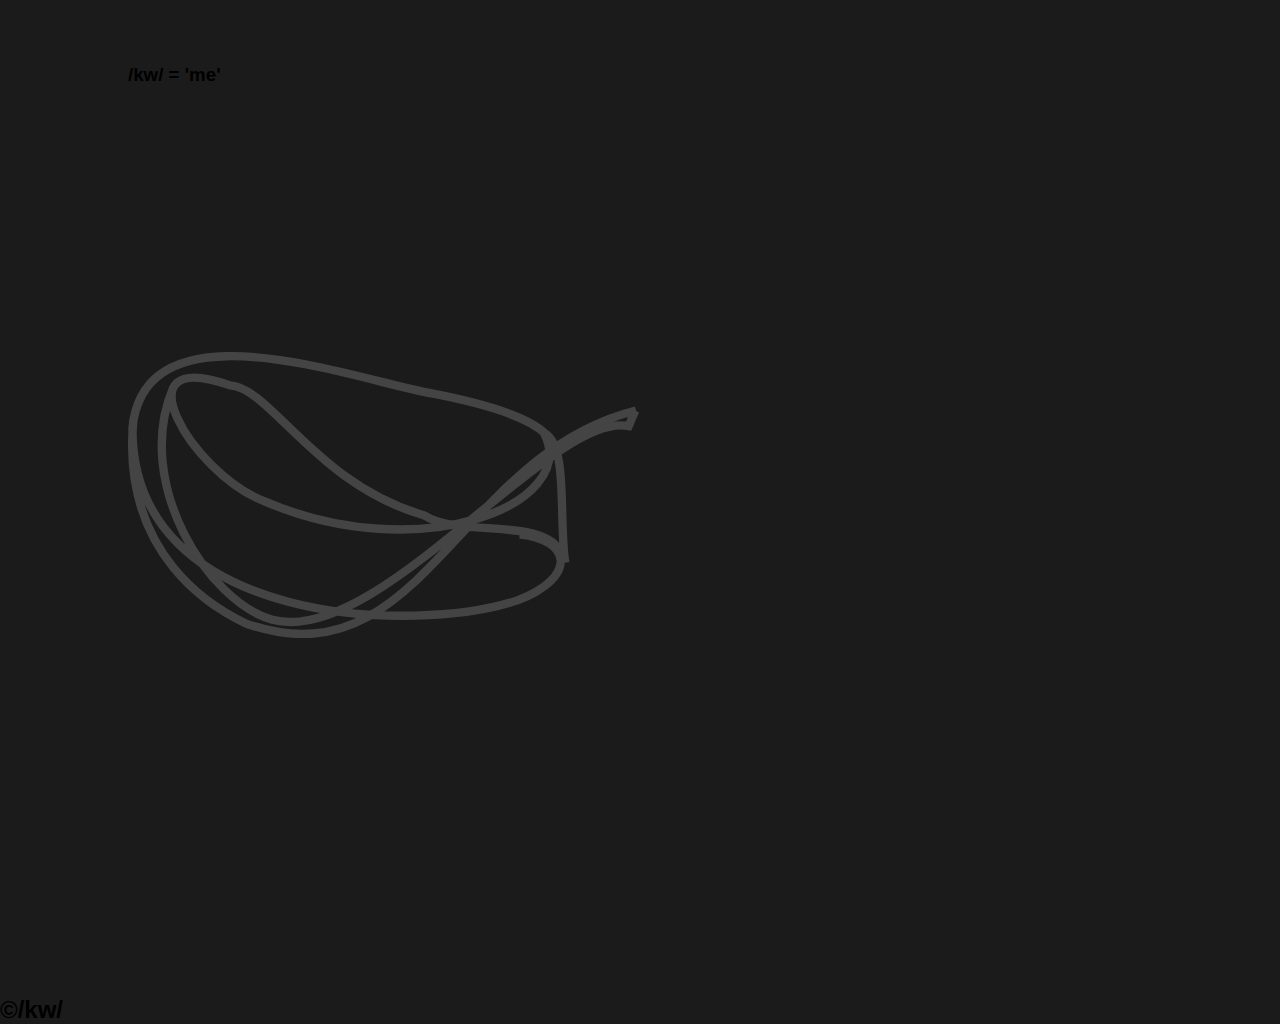
==== commit 3348b64f: "Update index.html" ====
--- a/index.html
+++ b/index.html
@@ -7,7 +7,7 @@
 </head>
 <body class="">
     <div>
-        <h3 style="padding-left: 10%;padding-top: 5%;">/kw/</h3>
+        <h3 style="padding-left: 10%;padding-top: 5%;">/kw/ = 'me'</h3>
     </div>
     <div style="height: 100vh; align-items: center;">
         <svg id="svgtemp" "http://www.w3.org/2000/svg" viewBox="-0.989879 19.1425 12.26 6.852">
